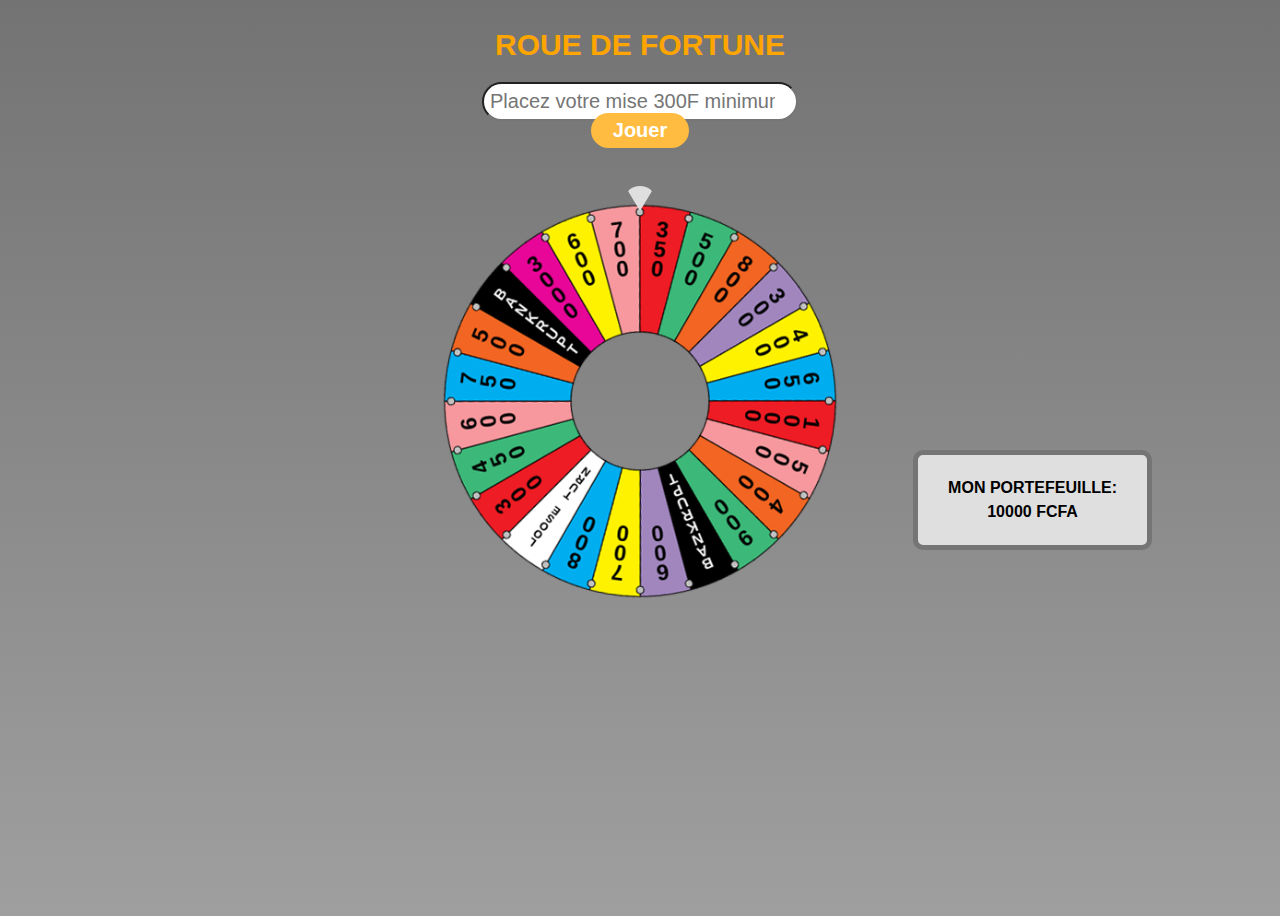
==== index2.html @ a4808c55 "nuit blanche" ====
<!DOCTYPE html>
<html lang="en">

<head>
    <meta charset="UTF-8">
    <meta name="viewport" content="width=device-width, initial-scale=1.0">
    <meta http-equiv="X-UA-Compatible" content="ie=edge">
    <link rel="stylesheet" href="style2.css">
    <title>Roue de fortune</title>
</head>

<body onload="wellcom()">
    <div id="game" class="container">
        <h1>Roue de fortune</h1>
        <input type="number" id="mise" class="mise" placeholder="Placez votre mise 300F minimum !">
        <input type="button" id="jouer" value="Jouer">
        <div id="fleche"></div>
        <img id="roue" src="./img/wheel.png" alt="roue">
    </div>

    <!-- PORTEFEUILLE -->
    <div id="portefeuille">
        <h3 class="monnaie">Mon portefeuille: <br /> 10000 Fcfa</h3>
    </div>


    <script src="JS/congrat.js"></script>
</body>
</html>
---- style2.css ----
/* Un peu de design quand même*/
body{
    font-family: Arial, Helvetica, sans-serif;
    background-image:linear-gradient(rgba(0, 0, 0, 0.549), rgba(0, 0, 0, 0.376)) ,url('../img/bg.png');
    background-position: center;
    background-size: cover;
    height: 100vh;
    overflow: hidden;
}

h1{
    color: orange;
    font-size: 30px;
    font-weight: bolder;
    text-transform: uppercase;
}

#game {
    display: flex;
    justify-content: center;
    align-items: center;
    flex-direction: column;
}

#fleche {
    position: relative;
    top: 30px;
    border-radius: 50%;
    z-index: 9000;
    width: 0px;
    height: 0px;
    border-left: 15px solid transparent;
    border-right: 15px solid transparent;
    border-top: 25px solid #dfdfdf;
}

#mise {
    width: 300px;
    padding: 6px;
    font-size: 20px;
    border-radius: 50px;
    text-align: center;
    color: orange;
}

#roue {
    width: 400px;
    height: 400px;
    position: relative;
    top: 20px;
}

/* Button */

#jouer{
    position: relative;
    top: -8px;
    padding: 6px 22px;
    font-size: 20px;
    background-color: #ffbc40;
    color: #fff;
    font-weight: bold;
    border: none;
    border-radius: 50px;
}


/* Portefeuille */

#portefeuille {
    position: absolute;
    top: 50%;
    right: 10%;
    padding: 5px 30px;
    color: rgb(0, 0, 0);
    background-color: #dfdfdf;
    border: 5px solid #757575;
    border-radius: 10px;
}

#portefeuille .monnaie {
    text-align: center;
    text-transform: uppercase;
    font-size: 16px;
    line-height: 1.5;
}


@media screen and (max-width: 970px) {
    #portefeuille {
        top: 12%;
        right: 5%;
        padding: 8px 25px;
        border: 3px solid #757575;
    }
    #portefeuille .monnaie {
        font-size: 16px;
        line-height: 1.2;    
    }    
}

@media screen and (max-width: 750px) {
    #portefeuille {
        top: 13%;
        padding: 5px 10px;
    }
    #portefeuille .monnaie {
        font-size: 12px;  
    }    
}

@media screen and (max-width: 650px) {
    #portefeuille {
        top: 20%;
    }
}
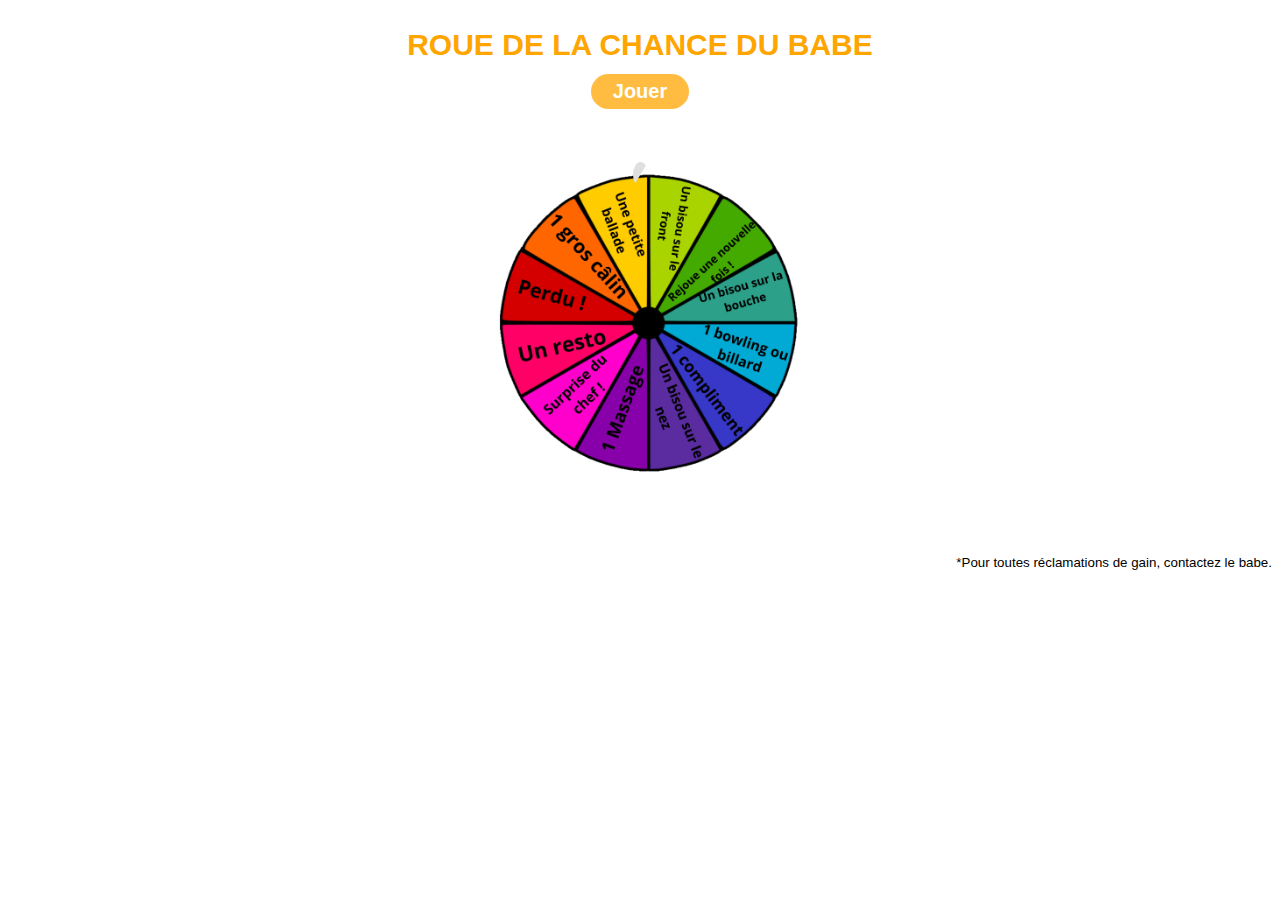
==== commit 24926495: "pret a la mise en ligne" ====
--- a/index2.html
+++ b/index2.html
@@ -6,23 +6,22 @@
     <meta name="viewport" content="width=device-width, initial-scale=1.0">
     <meta http-equiv="X-UA-Compatible" content="ie=edge">
     <link rel="stylesheet" href="style2.css">
-    <title>Roue de fortune</title>
+    <title>Bonne chance le ba</title>
 </head>
 
-<body onload="wellcom()">
-    <div id="game" class="container">
-        <h1>Roue de fortune</h1>
-        <input type="number" id="mise" class="mise" placeholder="Placez votre mise 300F minimum !">
-        <input type="button" id="jouer" value="Jouer">
-        <div id="fleche"></div>
-        <img id="roue" src="./img/wheel.png" alt="roue">
-    </div>
+<body>
+    <main>
+        <div id="game" class="container">
+            <h1>Roue de la chance du babe</h1>
+            <input type="button" id="jouer" value="Jouer">
+            <div id="fleche"></div>
+            <img id="roue" src="./img/wheel.png" alt="roue">
+        </div>
+    </main>
 
-    <!-- PORTEFEUILLE -->
-    <div id="portefeuille">
-        <h3 class="monnaie">Mon portefeuille: <br /> 10000 Fcfa</h3>
-    </div>
-
+    <footer>
+        <p>*Pour toutes réclamations de gain, contactez le babe.</p>
+    </footer>
 
     <script src="JS/congrat.js"></script>
 </body>
--- a/style2.css
+++ b/style2.css
@@ -1,58 +1,53 @@
-/* Un peu de design quand même*/
-body{
+body
+{
     font-family: Arial, Helvetica, sans-serif;
-    background-image:linear-gradient(rgba(0, 0, 0, 0.549), rgba(0, 0, 0, 0.376)) ,url('../img/bg.png');
+    background-color: white;
     background-position: center;
     background-size: cover;
     height: 100vh;
     overflow: hidden;
 }
 
-h1{
+h1
+{
     color: orange;
     font-size: 30px;
     font-weight: bolder;
     text-transform: uppercase;
+    text-align: center;
 }
 
-#game {
+#game 
+{
     display: flex;
     justify-content: center;
     align-items: center;
     flex-direction: column;
 }
 
-#fleche {
+#fleche 
+{
     position: relative;
-    top: 30px;
+    top: 45px;
     border-radius: 50%;
     z-index: 9000;
     width: 0px;
     height: 0px;
-    border-left: 15px solid transparent;
     border-right: 15px solid transparent;
     border-top: 25px solid #dfdfdf;
 }
 
-#mise {
-    width: 300px;
-    padding: 6px;
-    font-size: 20px;
-    border-radius: 50px;
-    text-align: center;
-    color: orange;
-}
-
-#roue {
-    width: 400px;
-    height: 400px;
+#roue 
+{
+    height: 350px;
     position: relative;
-    top: 20px;
+    top: 6px;
 }
 
 /* Button */
 
-#jouer{
+#jouer
+{
     position: relative;
     top: -8px;
     padding: 6px 22px;
@@ -64,53 +59,9 @@
     border-radius: 50px;
 }
 
-
-/* Portefeuille */
-
-#portefeuille {
-    position: absolute;
-    top: 50%;
-    right: 10%;
-    padding: 5px 30px;
-    color: rgb(0, 0, 0);
-    background-color: #dfdfdf;
-    border: 5px solid #757575;
-    border-radius: 10px;
-}
-
-#portefeuille .monnaie {
-    text-align: center;
-    text-transform: uppercase;
-    font-size: 16px;
-    line-height: 1.5;
-}
-
-
-@media screen and (max-width: 970px) {
-    #portefeuille {
-        top: 12%;
-        right: 5%;
-        padding: 8px 25px;
-        border: 3px solid #757575;
-    }
-    #portefeuille .monnaie {
-        font-size: 16px;
-        line-height: 1.2;    
-    }    
-}
-
-@media screen and (max-width: 750px) {
-    #portefeuille {
-        top: 13%;
-        padding: 5px 10px;
-    }
-    #portefeuille .monnaie {
-        font-size: 12px;  
-    }    
-}
-
-@media screen and (max-width: 650px) {
-    #portefeuille {
-        top: 20%;
-    }
+p
+{
+    font-size: smaller;
+    text-align: right;
+    margin-top: 5%;
 }